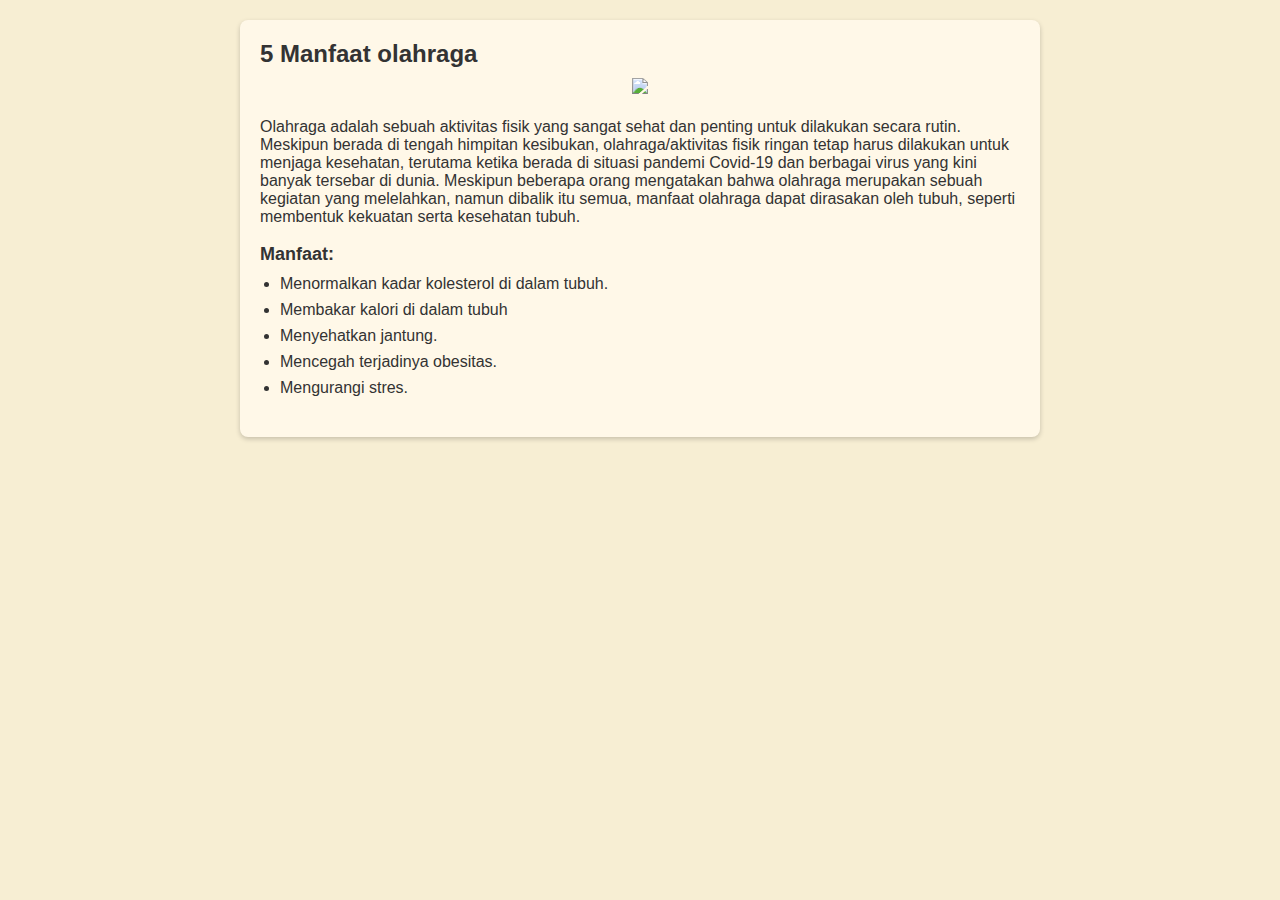
==== 5manolahraga.html @ f9c59b11 "commit" ====
<!DOCTYPE html>
<html lang="en">
<head>
    <meta charset="UTF-8">
    <meta name="viewport" content="width=device-width, initial-scale=1.0">
    <title>Salad Sayur Coleslaw</title>
    <style>
        * {
            margin: 0;
            padding: 0;
            box-sizing: border-box;
        }
        
        body {
            font-family: Arial, sans-serif;
            background-color: #F7EED3;
            color: #333;
            padding: 20px;
        }
        
        
        .recipe {
            background-color: #FFF8E8;
            padding: 20px;
            border-radius: 8px;
            box-shadow: 0 2px 5px rgba(0, 0, 0, 0.2);
            max-width: 800px;
            margin: auto;
        }
        
        .recipe h2 {
            font-size: 24px;
            margin-bottom: 10px;
        }
        
        .recipe-image {
            width: 100%;
            height: auto;
            border-radius: 8px;
            margin-bottom: 10px;
        }
        
        .image-credit {
            font-size: 12px;
            color: #888;
            text-align: right;
            margin-bottom: 20px;
        }
        
        
        .ingredients h3, 
        .instructions h3 {
            font-size: 18px;
            margin-bottom: 10px;
        }
        
        .ingredients ul, 
        .instructions ol {
            margin-left: 20px;
            margin-bottom: 20px;
        }
        
        .ingredients li, 
        .instructions li {
            margin-bottom: 8px;
        }
        
                </style>
</head>
<body>

    <main>
        <section class="recipe">
            <h2>5 Manfaat olahraga</h2>

    <center> <img src="https://unair.ac.id/wp-content/uploads/2022/11/Foto-by-CNN-Indonesia.jpg"></center> 
            <p class="image-credit"></p>
<p> Olahraga adalah sebuah aktivitas fisik yang sangat sehat dan penting untuk dilakukan secara rutin. Meskipun berada di tengah himpitan kesibukan, olahraga/aktivitas fisik ringan tetap harus dilakukan untuk menjaga kesehatan, terutama ketika berada di situasi pandemi Covid-19 dan berbagai virus yang kini banyak tersebar di dunia.

    Meskipun beberapa orang mengatakan bahwa olahraga merupakan sebuah kegiatan yang melelahkan, namun dibalik itu semua, manfaat olahraga dapat dirasakan oleh tubuh, seperti membentuk kekuatan serta kesehatan tubuh.</p>
    <br>        
    <div class="ingredients">
                <h3>Manfaat:</h3>
                <ul>
                    <li>Menormalkan kadar kolesterol di dalam tubuh.</li>
                    <li>Membakar kalori di dalam tubuh</li>
                    <li>Menyehatkan jantung.</li>
                    <li>Mencegah terjadinya obesitas.</li>
                    <li>Mengurangi stres.</li>
                </ul>
            </div>

</body>
</html>
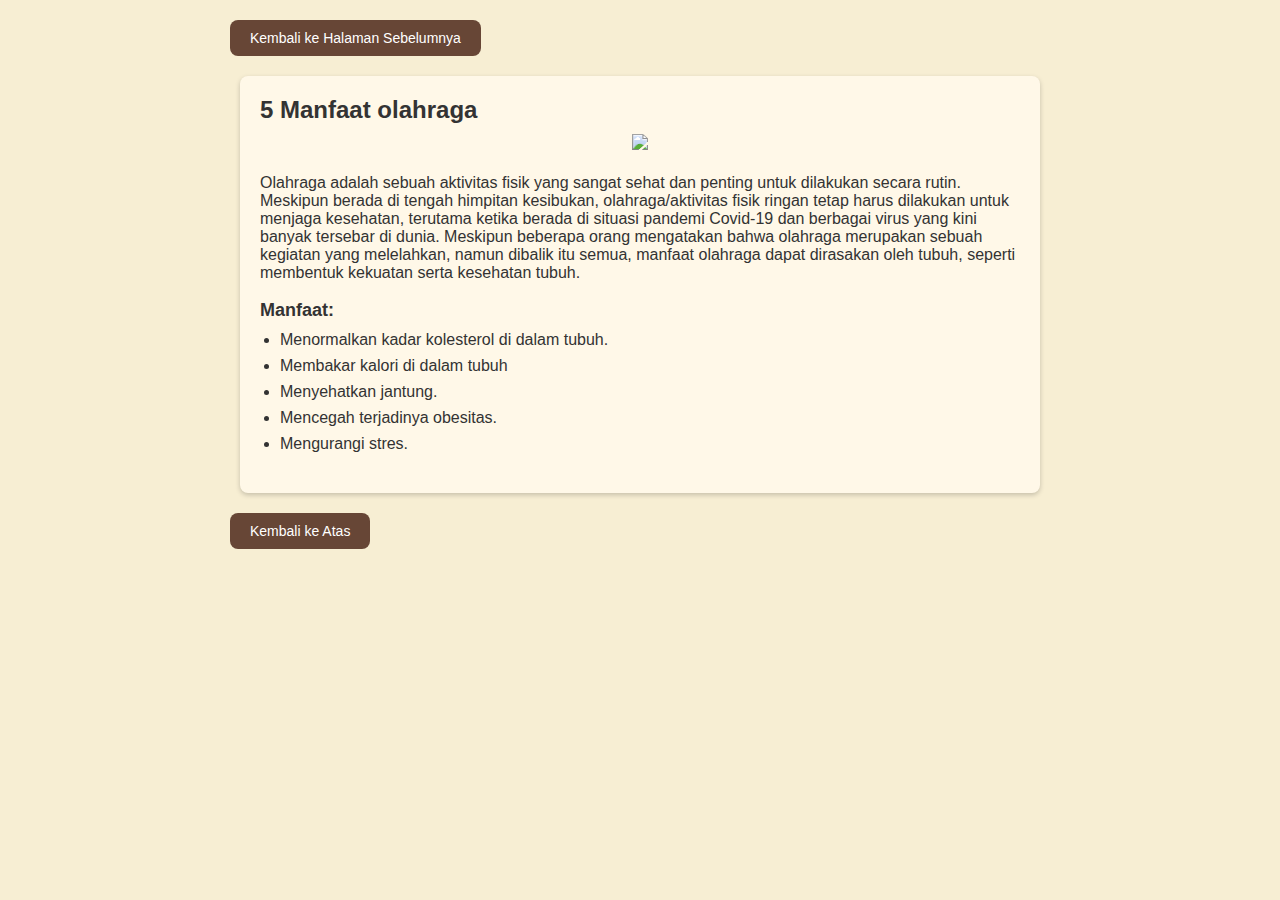
==== commit 4fcbf0fd: "Perubahan ui dan tambah fitur" ====
--- a/5manolahraga.html
+++ b/5manolahraga.html
@@ -64,12 +64,49 @@
         .instructions li {
             margin-bottom: 8px;
         }
-        
-                </style>
+        .back-link {
+            display: inline-block;
+            background-color: #674636;
+            color: #fff;
+            border: none;
+            border-radius: 8px;
+            padding: 10px 20px;
+            font-size: 14px;
+            text-decoration: none;
+            transition: background-color 0.3s ease;
+            text-align: center;
+            margin-bottom: 20px;
+            margin-left: 210px;
+        }
+
+        .back-link:hover {
+            background-color: #B99470;
+        }
+
+        .back-button {
+            display: inline-block;
+            background-color: #674636;
+            color: #fff;
+            border: none;
+            border-radius: 8px;
+            padding: 10px 20px;
+            font-size: 14px;
+            cursor: pointer;
+            transition: background-color 0.3s ease;
+            text-align: center;
+            margin-top: 20px;
+            margin-left: 210px;
+        }
+
+        .back-button:hover {
+            background-color: #B99470;
+        }
+    </style>
 </head>
 <body>
 
     <main>
+        <a href="javascript:history.back()" class="back-link">Kembali ke Halaman Sebelumnya</a>
         <section class="recipe">
             <h2>5 Manfaat olahraga</h2>
 
@@ -89,6 +126,22 @@
                     <li>Mengurangi stres.</li>
                 </ul>
             </div>
-
-</body>
+        </main>
+            <button class="back-button" id="backToRecipe">Kembali ke Atas</button>
+    
+            <script>
+                document.getElementById('backToRecipe').addEventListener('click', function() {
+                    window.scrollTo({
+                        top: 0,
+                        behavior: 'smooth'
+                    });
+                });
+            </script>
+            
+            <script>
+                document.getElementById('goBackToRecipe').addEventListener('click', function() {
+                    window.location.href = 'health.html';
+                });
+            </script>
+    </body>
 </html>
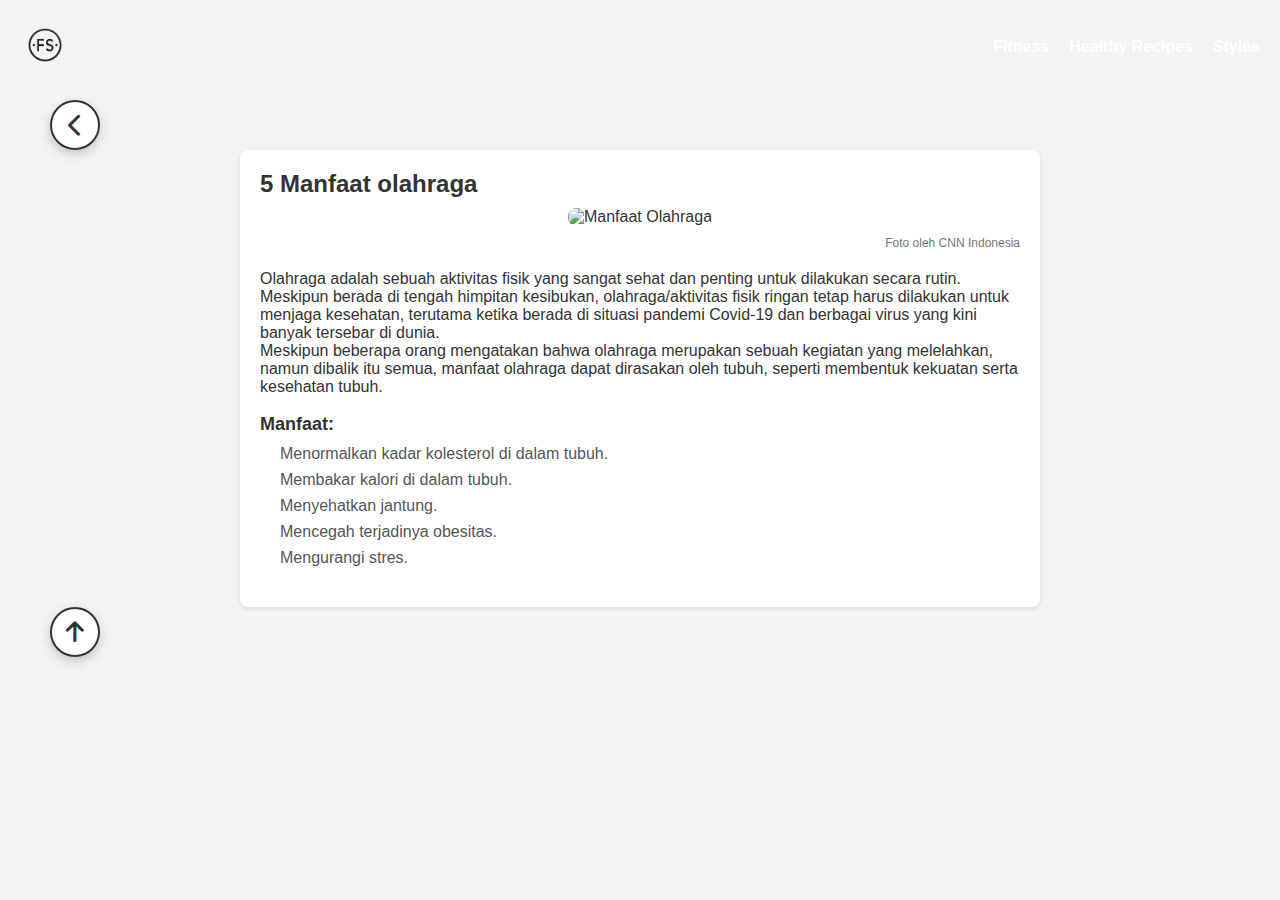
==== commit b05fa7ff: "Perubahan UI bbrp artikel" ====
--- a/5manolahraga.html
+++ b/5manolahraga.html
@@ -3,145 +3,232 @@
 <head>
     <meta charset="UTF-8">
     <meta name="viewport" content="width=device-width, initial-scale=1.0">
-    <title>Salad Sayur Coleslaw</title>
+    <link rel="stylesheet" href="style.css">
+    <link rel="stylesheet" href="https://cdnjs.cloudflare.com/ajax/libs/font-awesome/6.0.0-beta3/css/all.min.css">
+
+    <title>Jenis - Jenis Olahraga dan Manfaatnya</title>
     <style>
         * {
             margin: 0;
             padding: 0;
             box-sizing: border-box;
         }
-        
+
         body {
-            font-family: Arial, sans-serif;
-            background-color: #F7EED3;
+            font-family: Arial, Helvetica, sans-serif;
             color: #333;
+            margin: 0;
+            padding: 0;
+            background-color: #f4f4f4;
+            background-image: url('https://www.transparenttextures.com/patterns/gray-floral.png');
+        }
+
+        .recipe {
+            background-color: #fff;
             padding: 20px;
-        }
-        
-        
-        .recipe {
-            background-color: #FFF8E8;
-            padding: 20px;
-            border-radius: 8px;
-            box-shadow: 0 2px 5px rgba(0, 0, 0, 0.2);
+            border-radius: 8px;
+            box-shadow: 0 2px 5px rgba(0, 0, 0, 0.1);
             max-width: 800px;
             margin: auto;
         }
-        
+
         .recipe h2 {
             font-size: 24px;
             margin-bottom: 10px;
-        }
-        
+            color: #333;
+        }
+
         .recipe-image {
             width: 100%;
             height: auto;
             border-radius: 8px;
             margin-bottom: 10px;
         }
-        
+
         .image-credit {
             font-size: 12px;
-            color: #888;
+            color: #777;
             text-align: right;
             margin-bottom: 20px;
         }
-        
-        
+
+        .recipe-image-container {
+            position: relative; /* Ensure the popup is positioned correctly */
+            display: inline-block; /* Ensure inline positioning */
+        }
+
+        .popup-preview {
+            display: none; /* Initially hide the popup */
+            position: absolute;
+            top: -10px; /* Adjust this value to move the popup closer or further */
+            left: 50%;
+            transform: translateX(-50%);
+            background-color: white;
+            padding: 10px;
+            border: 1px solid #ccc;
+            border-radius: 8px;
+            box-shadow: 0px 4px 8px rgba(0, 0, 0, 0.2);
+            z-index: 1000;
+            width: 180px; /* Adjust the width of the popup */
+            text-align: center;
+        }
+
+        .popup-preview img {
+            width: 100%;
+            height: auto;
+            border-radius: 8px;
+        }
+
+        .popup-preview a {
+            display: block;
+            margin-top: 8px;
+            font-size: 12px;
+            color: #007bff;
+            text-decoration: none;
+        }
+
+        .popup-preview a:hover {
+            text-decoration: underline;
+        }
+
         .ingredients h3, 
         .instructions h3 {
             font-size: 18px;
             margin-bottom: 10px;
-        }
-        
+            color: #333;
+        }
+
         .ingredients ul, 
         .instructions ol {
             margin-left: 20px;
             margin-bottom: 20px;
         }
-        
+
         .ingredients li, 
         .instructions li {
             margin-bottom: 8px;
-        }
-        .back-link {
-            display: inline-block;
-            background-color: #674636;
-            color: #fff;
-            border: none;
-            border-radius: 8px;
-            padding: 10px 20px;
-            font-size: 14px;
-            text-decoration: none;
-            transition: background-color 0.3s ease;
+            color: #555;
+        }
+
+        .ingredient-image-container {
+            justify-content: center;
+            display: flex;
+            margin: 20px;
+            position: relative; /* Ensure relative positioning for the popup */
+        }
+
+        .back-link, .back-button {
+            display: inline-flex; /* Ganti inline-block dengan inline-flex untuk lebih mudah mengatur align */
+            align-items: center; /* Pastikan gambar logo terletak di tengah */
+            justify-content: center; /* Pusatkan konten */
+            background-color: #fff; /* Warna latar belakang putih */
+            border: 2px solid #333; /* Tambahkan border */
+            border-radius: 50%; /* Membuat tombol bulat */
+            padding: 10px; /* Jarak di dalam tombol */
+            cursor: pointer;
+            transition: all 0.3s ease; /* Efek transisi */
             text-align: center;
-            margin-bottom: 20px;
-            margin-left: 210px;
-        }
-
-        .back-link:hover {
-            background-color: #B99470;
-        }
-
-        .back-button {
-            display: inline-block;
-            background-color: #674636;
-            color: #fff;
-            border: none;
-            border-radius: 8px;
-            padding: 10px 20px;
-            font-size: 14px;
-            cursor: pointer;
-            transition: background-color 0.3s ease;
-            text-align: center;
-            margin-top: 20px;
-            margin-left: 210px;
-        }
-
+            box-shadow: 0 4px 12px rgba(0, 0, 0, 0.2); /* Tambahkan bayangan */
+            width: 50px; /* Ukuran lebar tombol */
+            height: 50px; /* Ukuran tinggi tombol */
+            font-size: 24px; /* Ukuran ikon */
+            color: #333; /* Warna ikon */
+            margin: 0 50px;
+        }
+
+        .back-link:hover, 
         .back-button:hover {
-            background-color: #B99470;
-        }
+            transform: translateY(-2px); /* Mengangkat tombol saat dihover */
+            box-shadow: 0 8px 16px rgba(0, 0, 0, 0.3); /* Menambah bayangan saat dihover */
+        }
+
+        @media (max-width: 600px) {
+            .back-link, .back-button {
+                width: 40px; /* Ukuran tombol lebih kecil untuk perangkat kecil */
+                height: 40px; /* Ukuran tombol lebih kecil untuk perangkat kecil */
+            }
+
+            .back-link i, .back-button i {
+                font-size: 20px; /* Ukuran ikon lebih kecil untuk perangkat kecil */
+            }
+        }
+
+        main {
+            margin-top: 100px; 
+        }
+        
     </style>
 </head>
 <body>
-
+    <header> 
+    <nav id="navbar">
+        <div class="logo">
+            <a href="index.html">
+            <img src="src/Logo.png">
+        </a>
+        </div>
+        <ul>
+            <li><a href="fitness.html">Fitness</a></li>
+            <li><a href="health.html">Healthy Recipes</a></li>
+            <li><a href="styles.html">Styles</a></li>
+        </ul>
+    </nav>
+</header>
     <main>
-        <a href="javascript:history.back()" class="back-link">Kembali ke Halaman Sebelumnya</a>
-        <section class="recipe">
+        <a href="javascript:history.back()" class="back-link">
+            <i class="fas fa-chevron-left"></i></a>
+            <section class="recipe">
             <h2>5 Manfaat olahraga</h2>
 
-    <center> <img src="https://unair.ac.id/wp-content/uploads/2022/11/Foto-by-CNN-Indonesia.jpg"></center> 
-            <p class="image-credit"></p>
-<p> Olahraga adalah sebuah aktivitas fisik yang sangat sehat dan penting untuk dilakukan secara rutin. Meskipun berada di tengah himpitan kesibukan, olahraga/aktivitas fisik ringan tetap harus dilakukan untuk menjaga kesehatan, terutama ketika berada di situasi pandemi Covid-19 dan berbagai virus yang kini banyak tersebar di dunia.
-
-    Meskipun beberapa orang mengatakan bahwa olahraga merupakan sebuah kegiatan yang melelahkan, namun dibalik itu semua, manfaat olahraga dapat dirasakan oleh tubuh, seperti membentuk kekuatan serta kesehatan tubuh.</p>
-    <br>        
-    <div class="ingredients">
+            <center><img src="https://unair.ac.id/wp-content/uploads/2022/11/Foto-by-CNN-Indonesia.jpg" alt="Manfaat Olahraga" class="recipe-image"></center> 
+            <p class="image-credit">Foto oleh CNN Indonesia</p>
+            <p>Olahraga adalah sebuah aktivitas fisik yang sangat sehat dan penting untuk dilakukan secara rutin. Meskipun berada di tengah himpitan kesibukan, olahraga/aktivitas fisik ringan tetap harus dilakukan untuk menjaga kesehatan, terutama ketika berada di situasi pandemi Covid-19 dan berbagai virus yang kini banyak tersebar di dunia.</p>
+            <p>Meskipun beberapa orang mengatakan bahwa olahraga merupakan sebuah kegiatan yang melelahkan, namun dibalik itu semua, manfaat olahraga dapat dirasakan oleh tubuh, seperti membentuk kekuatan serta kesehatan tubuh.</p>
+            <br>
+            <div class="ingredients">
                 <h3>Manfaat:</h3>
                 <ul>
                     <li>Menormalkan kadar kolesterol di dalam tubuh.</li>
-                    <li>Membakar kalori di dalam tubuh</li>
+                    <li>Membakar kalori di dalam tubuh.</li>
                     <li>Menyehatkan jantung.</li>
                     <li>Mencegah terjadinya obesitas.</li>
                     <li>Mengurangi stres.</li>
                 </ul>
             </div>
-        </main>
-            <button class="back-button" id="backToRecipe">Kembali ke Atas</button>
-    
-            <script>
-                document.getElementById('backToRecipe').addEventListener('click', function() {
-                    window.scrollTo({
-                        top: 0,
-                        behavior: 'smooth'
-                    });
+        </section>
+        <button class="back-button" id="backToRecipe">
+            <i class="fas fa-arrow-up"></i>
+        </button>
+        <script src="script.js"></script>
+        <script>
+            document.getElementById('backToRecipe').addEventListener('click', function() {
+                window.scrollTo({
+                    top: 0,
+                    behavior: 'smooth'
                 });
-            </script>
-            
-            <script>
-                document.getElementById('goBackToRecipe').addEventListener('click', function() {
-                    window.location.href = 'health.html';
+            });
+
+            // Show popup on hover for the main image
+            const mainImageContainer = document.querySelector('.recipe-image-container');
+            mainImageContainer.addEventListener('mouseenter', function() {
+                this.querySelector('.popup-preview').style.display = 'block';
+            });
+
+            mainImageContainer.addEventListener('mouseleave', function() {
+                this.querySelector('.popup-preview').style.display = 'none';
+            });
+
+            // Show popup on hover for ingredient images
+            document.querySelectorAll('.ingredient-image-container').forEach(container => {
+                container.addEventListener('mouseenter', function() {
+                    this.querySelector('.popup-preview').style.display = 'block';
                 });
-            </script>
-    </body>
+
+                container.addEventListener('mouseleave', function() {
+                    this.querySelector('.popup-preview').style.display = 'none';
+                });
+            });
+        </script>
+
+</body>
 </html>
--- a/style.css
+++ b/style.css
@@ -0,0 +1,447 @@
+html {
+    scroll-behavior: smooth;
+}
+
+* {
+    margin: 0;
+    padding: 0;
+    box-sizing: border-box;
+}
+
+body {
+    font-family: Arial, Helvetica, sans-serif;
+    color: #333;
+    margin: 0;
+    padding: 0;
+    background-color: #f4f4f4;
+}
+
+a {
+    text-decoration: none;
+    color: #333;
+}
+
+ul {
+    list-style: none;
+    padding: 0;
+}
+
+/* Navigation Bar */
+nav {
+    position: fixed;
+    top: 0;
+    width: 100%;
+    padding: 20px;
+    display: flex;
+    justify-content: space-between;
+    align-items: center;
+    z-index: 1000;
+    transition: background-color 0.3s ease;
+    background-color: transparent; /* Initially transparent */
+}
+
+.logo {
+    margin-right: auto; /* Push the logo to the far left */
+}
+
+nav .logo img {
+    max-width: 50px; /* Set the size of your logo, adjust as needed */
+    height: auto;
+}
+
+nav ul {
+    display: flex;
+    gap: 20px;
+}
+
+nav ul li a {
+    font-size: 16px;
+    font-weight: 600;
+    transition: color 0.3s ease;
+    color: white; /* White text initially */
+}
+
+/* Change color on scroll */
+nav.scrolled {
+    background-color: white; /* White background on scroll */
+    box-shadow: 0 2px 5px rgba(0, 0, 0, 0.1);
+}
+
+nav.scrolled .logo a,
+nav.scrolled ul li a {
+    color: #333; /* Dark text after scrolling */
+}
+
+/* Hero Section */
+.hero {
+    height: 100vh;
+    background-image: url('https://baltzar.com/cdn/shop/articles/flight-jacket-header.-1694686945127_d310d122-91b1-43e2-8e8a-89ebc797f07f_1200x.jpg?v=1696430173');
+    background-size: cover;
+    background-position: center;
+    color: #FAF9F6;
+    display: flex;
+    align-items: center;
+    justify-content: center;
+    text-align: center;
+    padding: 0 20px;
+}
+
+.hero h1 {
+    font-size: 48px;
+    margin-bottom: 20px;
+}
+
+.hero p {
+    font-size: 18px;
+    margin-bottom: 40px;
+}
+
+.cta-button {
+    background-color: #362624;
+    color: white;
+    padding: 12px 30px;
+    text-decoration: none;
+    border-radius: 50px;
+    font-size: 16px;
+    transition: background-color 0.3s ease;
+}
+
+.cta-button:hover {
+    background-color: #483C32;
+}
+
+/* Additional Section Styling */
+section.content {
+    padding: 60px 20px;
+    text-align: center;
+}
+
+footer {
+    background-color: #fff;
+    padding: 20px;
+    text-align: center;
+    border-top: 1px solid #eee;
+}
+
+footer .social {
+    text-align: center;
+    padding-bottom: 25px;
+    color: #333;
+}
+
+footer .social a {
+    display: inline-flex;
+    justify-content: center;
+    align-items: center;
+    width: 4.5rem;
+    height: 4.5rem;
+    background: transparent;
+    border: 2 px solid #333;
+    border-radius: 50%;
+    font-size: 2.5rem;
+    color: #333;
+    margin: 3rem 1.5rem 3rem 0;
+    transition: 0.3 ease-in-out;
+}
+
+footer .social a:hover {
+    color:#362624;
+    background: #333;
+    box-shadow: 0 0 25px #483C32;
+    transform: scale(1.3) translateY(-5px);
+}
+
+footer ul {
+    margin-top: 0;
+    padding: 0;
+    font-size: 18px;
+    line-height: 1.6;
+    margin-bottom: 0;
+    text-align: center;
+}
+
+footer ul li {
+    display: inline-block;
+    padding: 0 15px;
+}
+
+footer ul li a {
+    color: #483C32;
+    transition: 0.3 ease-in-out;
+    border-bottom: 3px solid transparent;
+}
+
+footer ul li a:hover {
+    border-bottom: 3px solid #333;
+    color: #333;
+}
+
+
+
+
+.content {
+    padding: 60px 20px;
+    background-color: #fff;
+}
+
+.content-wrapper {
+    display: flex;
+    justify-content: space-between;
+    flex-wrap: wrap;
+    align-items: flex-start;
+    max-width: 1200px;
+    margin: 0 auto;
+}
+
+/* Text Section */
+.text-section {
+    flex: 1;
+    max-width: 300px;
+}
+
+.text-section h2 {
+    font-size: 28px;
+    color: #333;
+    font-weight: 700;
+    margin-bottom: 10px;
+}
+
+.text-section p {
+    font-size: 16px;
+    color: #666;
+    margin-bottom: 30px;
+}
+
+/* Article Grid */
+.article-grid {
+    display: flex;
+    flex: 2;
+    gap: 30px;
+    flex-wrap: wrap;
+    justify-content: space-between;
+}
+
+.article {
+    flex-basis: calc(33.333% - 20px);
+    background-color: #f9f9f9;
+    text-align: center;
+}
+
+.article img {
+    width: 100%;
+    height: auto;
+    border-radius: 8px;
+}
+
+.article-info {
+    padding: 15px;
+    text-align: left;
+}
+
+.article-info p {
+    font-size: 12px;
+    text-transform: uppercase;
+    color: #666;
+}
+
+.article-info h3 {
+    font-size: 18px;
+    font-weight: bold;
+    margin: 10px 0;
+    color: #333;
+}
+
+/* Responsive for smaller screens */
+@media (max-width: 768px) {
+    .content-wrapper {
+        flex-direction: column;
+    }
+    
+    .article-grid {
+        flex-direction: column;
+    }
+
+    .article {
+        flex-basis: 100%;
+    }
+}
+
+
+.articles-section {
+    display: flex;
+    justify-content: center;
+    align-items: stretch;
+    flex-wrap: wrap;
+    padding: 40px 20px;
+    gap: 20px;
+    background-color: white;
+}
+
+.card {
+    background-color: #fff;
+    box-shadow: 0 4px 8px rgba(0, 0, 0, 0.1);
+    border-radius: 10px;
+    overflow: hidden;
+    width: 300px;
+    transition: transform 0.3s;
+}
+
+.card img {
+    width: 100%;
+    height: 200px;
+    object-fit: cover;
+}
+
+.card-content {
+    padding: 20px;
+}
+
+.card-content h2 {
+    font-size: 22px;
+    margin-bottom: 10px;
+}
+
+.card-content p {
+    font-size: 16px;
+    margin-bottom: 20px;
+}
+.read-more {
+    display: inline-block;
+    padding: 10px 20px;
+    background-color: #333;
+    color: #fff;
+    border-radius: 8px;
+    text-decoration: none;
+    transition: background-color 0.3s ease;
+}
+
+.read-more:hover {
+    background-color: #555;
+}
+
+
+.card:hover {
+    transform: scale(1.05);
+}
+
+
+
+
+@media (max-width: 768px) {
+    .content-wrapper {
+        flex-direction: column;
+    }
+    
+    .article-grid {
+        flex-direction: column;
+    }
+
+    .article {
+        flex-basis: 100%;
+    }
+}
+
+
+.cta-link {
+    font-size: 16px;
+    font-weight: bold;
+    display: inline-block;
+    margin-top: 20px;
+    color: #333;
+  }
+  
+  .cta-link:hover {
+    color: #5c5b5b;
+  }
+  
+  /* Feature Section Styling */
+  .feature-section {
+    display: flex;
+    justify-content: space-between;
+    padding: 50px;
+    align-items: center;
+    background-color: #fff;
+  }
+  
+  .text-section {
+    flex: 1;
+    max-width: 50%;
+    padding-right: 20px;
+  }
+  
+  .image-section {
+    display: flex;
+    gap: 20px;
+    flex: 1;
+    justify-content: space-between;
+  }
+  
+  .image-section img {
+    width: calc(33.33% - 20px);
+    border-radius: 5px;
+  }
+  
+  @media screen and (max-width: 768px) {
+    .feature-section {
+      flex-direction: column;
+      text-align: center;
+    }
+  
+    .text-section {
+      max-width: 100%;
+      padding: 0;
+    }
+  
+    .image-section {
+      flex-direction: column;
+      gap: 10px;
+    }
+  
+    .image-section img {
+      width: 100%;
+    }
+  }
+
+  /* Newsletter Section */
+.newsletter-section {
+    background-color: #f4f4f4;
+    padding: 40px;
+    text-align: center;
+}
+
+.newsletter-section h2 {
+    font-size: 32px;
+    margin-bottom: 20px;
+}
+
+.newsletter-section p {
+    font-size: 16px;
+    margin-bottom: 30px;
+}
+
+.newsletter-form {
+    display: inline-flex;
+    gap: 10px;
+}
+
+.newsletter-form input {
+    padding: 10px;
+    font-size: 16px;
+    border: 1px solid #ccc;
+    border-radius: 5px;
+    width: 300px;
+}
+
+.newsletter-form button {
+    padding: 10px 20px;
+    font-size: 16px;
+    background-color: #333;
+    color: white;
+    border: none;
+    border-radius: 5px;
+    cursor: pointer;
+}
+
+.newsletter-form button:hover {
+    background-color: #5c5b5b;
+}
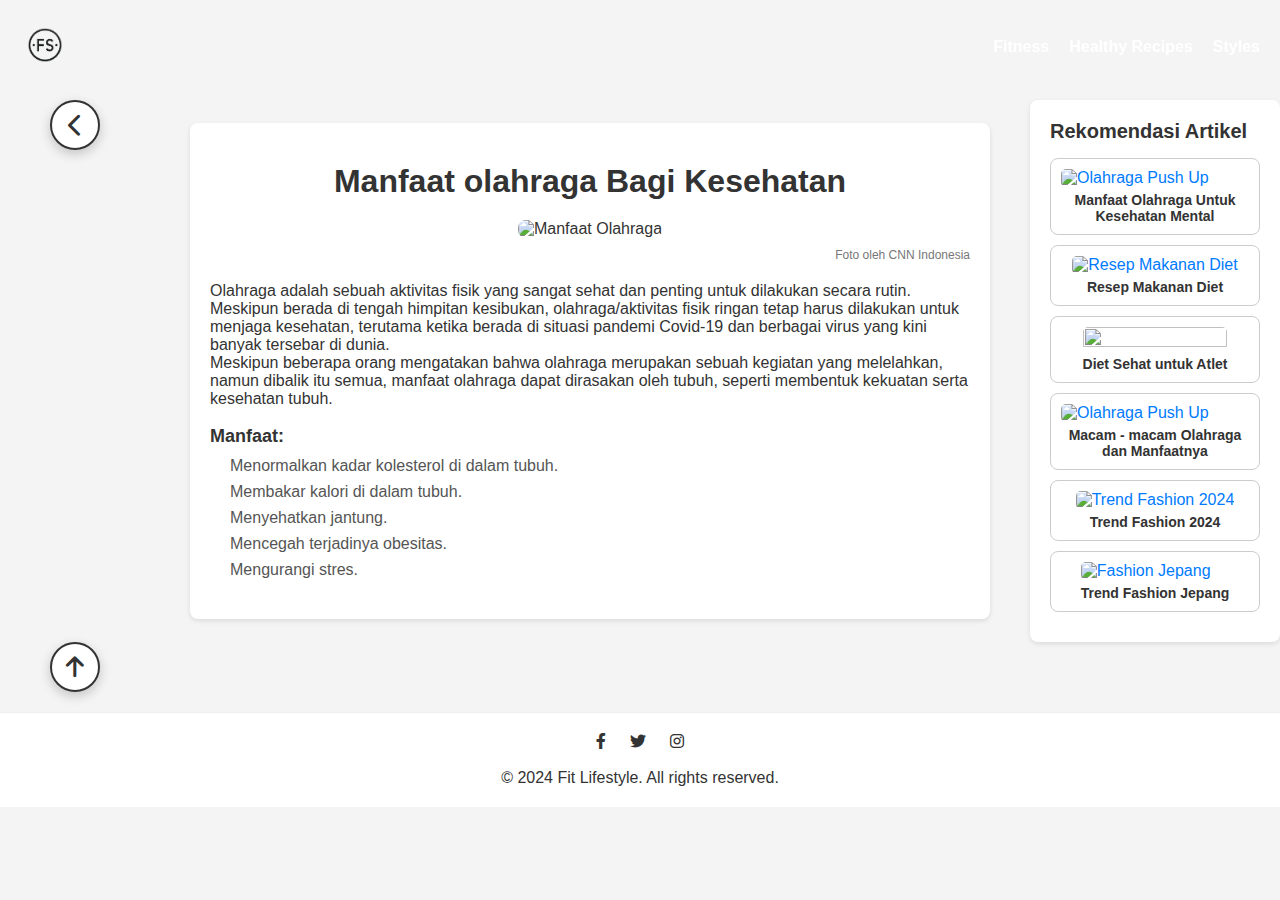
==== commit 2beae00c: "Tambahan Style, dan jg beberapa design" ====
--- a/5manolahraga.html
+++ b/5manolahraga.html
@@ -6,7 +6,7 @@
     <link rel="stylesheet" href="style.css">
     <link rel="stylesheet" href="https://cdnjs.cloudflare.com/ajax/libs/font-awesome/6.0.0-beta3/css/all.min.css">
 
-    <title>Jenis - Jenis Olahraga dan Manfaatnya</title>
+    <title>Manfaat Olahraga Untuk Kesehatan</title>
     <style>
         * {
             margin: 0;
@@ -31,7 +31,11 @@
             max-width: 800px;
             margin: auto;
         }
-
+        .recipe h1{
+            text-align: center;
+            margin-top: 20px;
+            margin-bottom: 20px;
+        }
         .recipe h2 {
             font-size: 24px;
             margin-bottom: 10px;
@@ -154,9 +158,73 @@
         }
 
         main {
-            margin-top: 100px; 
+            display: flex;
+            justify-content: space-between;
+            gap: 20px;
+            margin-top: 100px;
+        }
+        .sidebar {
+            width: 250px;
+            background-color: #fff;
+            padding: 20px;
+            border-radius: 8px;
+            box-shadow: 0 2px 5px rgba(0, 0, 0, 0.1);
+        }
+
+        .sidebar h3 {
+            font-size: 20px;
+            margin-bottom: 15px;
+            color: #333;
+        }
+
+        .sidebar ul li {
+            margin-bottom: 10px;
+            border: 1px solid #ccc; 
+            border-radius: 8px; 
+            padding: 10px;
+            display: flex;
+            flex-direction: column; 
+            align-items: center; 
+        }
+
+        .sidebar img.recipe-image {
+            width: 100%; 
+            height: 150%;
+            border-radius: 5px; 
+            margin-bottom: 5px;
+        }
+
+        .sidebar h5 {
+            text-align: center;
+            font-size: 14px; 
+            color: #333;
+        }
+
+        .sidebar ul li a {
+            color: #007bff;
+            text-decoration: none;
+            font-size: 16px;
+        }
+
+        .sidebar ul li a:hover {
+            text-decoration: underline;
         }
         
+        h4 {
+            margin-bottom: 10px;
+        }
+        
+    footer {
+        background-color: #fff;
+        padding: 20px;
+        text-align: center;
+        margin-top: 20px; 
+    }
+
+    .btn-group a {
+        margin: 0 10px;
+        color: #333; 
+    }
     </style>
 </head>
 <body>
@@ -178,7 +246,7 @@
         <a href="javascript:history.back()" class="back-link">
             <i class="fas fa-chevron-left"></i></a>
             <section class="recipe">
-            <h2>5 Manfaat olahraga</h2>
+            <h1>Manfaat olahraga Bagi Kesehatan</h1>
 
             <center><img src="https://unair.ac.id/wp-content/uploads/2022/11/Foto-by-CNN-Indonesia.jpg" alt="Manfaat Olahraga" class="recipe-image"></center> 
             <p class="image-credit">Foto oleh CNN Indonesia</p>
@@ -196,6 +264,42 @@
                 </ul>
             </div>
         </section>
+        <aside class="sidebar">
+            <h3>Rekomendasi Artikel</h3>
+            <ul>
+                <li>
+                    <a href="olahmental.html">
+                    <img src="https://zinc.co.id/storage/app/media/news/push-up_artikel-1.jpg" alt="Olahraga Push Up" class="recipe-image">
+                    <h5>Manfaat Olahraga Untuk Kesehatan Mental</h5></a>
+                </li>
+                <li>
+                    <a href="diet.html">
+                    <img src="https://media.chefdehome.com/800/0/0/caesar/classic-caesar-salad.jpg" alt="Resep Makanan Diet" class="recipe-image">
+                    <h5>Resep Makanan Diet</h5></a>
+                </li>
+                <li>
+                    <a href="resepatlit.html">
+                    <img src="https://www.wholesomeyum.com/wp-content/uploads/2021/10/wholesomeyum-Baked-Salmon-Recipe-How-To-Cook-Salmon-In-The-Oven-1.jpg" class="recipe-image">
+                    <h5>Diet Sehat untuk Atlet</h5></a>
+                </li>
+                <li>
+                    <a href="jenisoalhraga.html">
+                    <img src="https://caliberstrong.com/wp-content/uploads/2020/04/how-to-bench-press.jpg" alt="Olahraga Push Up" class="recipe-image">
+                    <h5>Macam - macam Olahraga dan Manfaatnya</h5></a>
+                </li>
+                <li>
+                    <a href="trend2024.html">
+                    <img src="https://i.pinimg.com/564x/28/9b/af/289baf026a5ce56b2558965a0e824784.jpg" alt="Trend Fashion 2024" class="recipe-image">
+                    <h5>Trend Fashion 2024</h5></a>
+                </li>
+                <li>
+                    <a href="trendjp.html">
+                    <img src="https://www.abyadscreenprinting.com/wp-content/uploads/2024/01/fashion-japan-style.jpeg" alt="Fashion Jepang" class="recipe-image">
+                    <h5>Trend Fashion Jepang</h5></a>
+                </li>
+            </ul>
+        </aside>
+    </main>
         <button class="back-button" id="backToRecipe">
             <i class="fas fa-arrow-up"></i>
         </button>
@@ -231,4 +335,13 @@
         </script>
 
 </body>
+<footer>
+    <div class="btn-group">
+        <a href="#"><i class="fab fa-facebook-f"></i></a>
+        <a href="#"><i class="fab fa-twitter"></i></a>
+        <a href="#"><i class="fab fa-instagram"></i></a>
+    </div>
+    <br>
+    <p>&copy; 2024 Fit Lifestyle. All rights reserved.</p>
+</footer>
 </html>
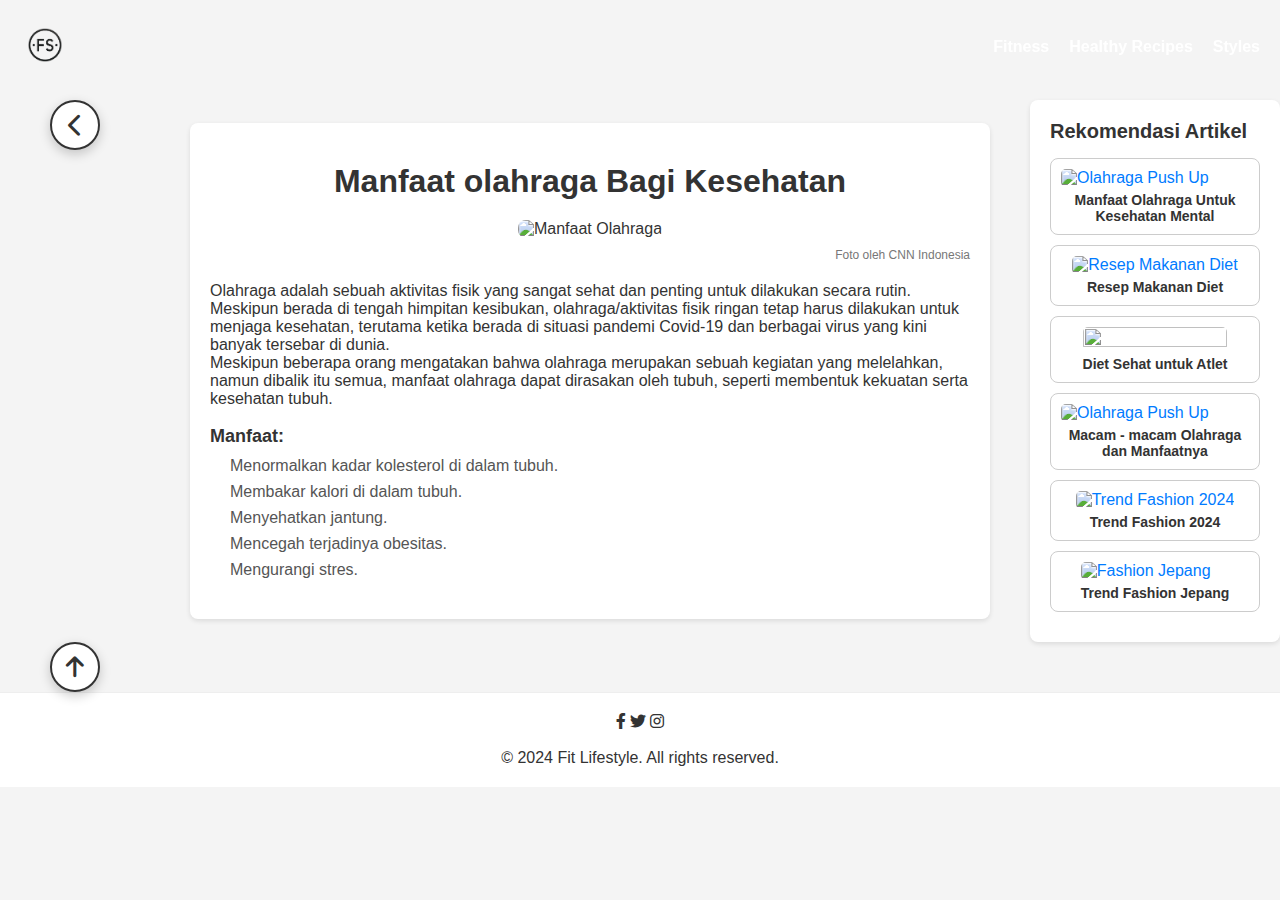
==== commit a5f89ca3: "reorganize" ====
--- a/5manolahraga.html
+++ b/5manolahraga.html
@@ -8,223 +8,9 @@
 
     <title>Manfaat Olahraga Untuk Kesehatan</title>
     <style>
-        * {
-            margin: 0;
-            padding: 0;
-            box-sizing: border-box;
-        }
-
         body {
-            font-family: Arial, Helvetica, sans-serif;
-            color: #333;
-            margin: 0;
-            padding: 0;
-            background-color: #f4f4f4;
             background-image: url('https://www.transparenttextures.com/patterns/gray-floral.png');
         }
-
-        .recipe {
-            background-color: #fff;
-            padding: 20px;
-            border-radius: 8px;
-            box-shadow: 0 2px 5px rgba(0, 0, 0, 0.1);
-            max-width: 800px;
-            margin: auto;
-        }
-        .recipe h1{
-            text-align: center;
-            margin-top: 20px;
-            margin-bottom: 20px;
-        }
-        .recipe h2 {
-            font-size: 24px;
-            margin-bottom: 10px;
-            color: #333;
-        }
-
-        .recipe-image {
-            width: 100%;
-            height: auto;
-            border-radius: 8px;
-            margin-bottom: 10px;
-        }
-
-        .image-credit {
-            font-size: 12px;
-            color: #777;
-            text-align: right;
-            margin-bottom: 20px;
-        }
-
-        .recipe-image-container {
-            position: relative; /* Ensure the popup is positioned correctly */
-            display: inline-block; /* Ensure inline positioning */
-        }
-
-        .popup-preview {
-            display: none; /* Initially hide the popup */
-            position: absolute;
-            top: -10px; /* Adjust this value to move the popup closer or further */
-            left: 50%;
-            transform: translateX(-50%);
-            background-color: white;
-            padding: 10px;
-            border: 1px solid #ccc;
-            border-radius: 8px;
-            box-shadow: 0px 4px 8px rgba(0, 0, 0, 0.2);
-            z-index: 1000;
-            width: 180px; /* Adjust the width of the popup */
-            text-align: center;
-        }
-
-        .popup-preview img {
-            width: 100%;
-            height: auto;
-            border-radius: 8px;
-        }
-
-        .popup-preview a {
-            display: block;
-            margin-top: 8px;
-            font-size: 12px;
-            color: #007bff;
-            text-decoration: none;
-        }
-
-        .popup-preview a:hover {
-            text-decoration: underline;
-        }
-
-        .ingredients h3, 
-        .instructions h3 {
-            font-size: 18px;
-            margin-bottom: 10px;
-            color: #333;
-        }
-
-        .ingredients ul, 
-        .instructions ol {
-            margin-left: 20px;
-            margin-bottom: 20px;
-        }
-
-        .ingredients li, 
-        .instructions li {
-            margin-bottom: 8px;
-            color: #555;
-        }
-
-        .ingredient-image-container {
-            justify-content: center;
-            display: flex;
-            margin: 20px;
-            position: relative; /* Ensure relative positioning for the popup */
-        }
-
-        .back-link, .back-button {
-            display: inline-flex; /* Ganti inline-block dengan inline-flex untuk lebih mudah mengatur align */
-            align-items: center; /* Pastikan gambar logo terletak di tengah */
-            justify-content: center; /* Pusatkan konten */
-            background-color: #fff; /* Warna latar belakang putih */
-            border: 2px solid #333; /* Tambahkan border */
-            border-radius: 50%; /* Membuat tombol bulat */
-            padding: 10px; /* Jarak di dalam tombol */
-            cursor: pointer;
-            transition: all 0.3s ease; /* Efek transisi */
-            text-align: center;
-            box-shadow: 0 4px 12px rgba(0, 0, 0, 0.2); /* Tambahkan bayangan */
-            width: 50px; /* Ukuran lebar tombol */
-            height: 50px; /* Ukuran tinggi tombol */
-            font-size: 24px; /* Ukuran ikon */
-            color: #333; /* Warna ikon */
-            margin: 0 50px;
-        }
-
-        .back-link:hover, 
-        .back-button:hover {
-            transform: translateY(-2px); /* Mengangkat tombol saat dihover */
-            box-shadow: 0 8px 16px rgba(0, 0, 0, 0.3); /* Menambah bayangan saat dihover */
-        }
-
-        @media (max-width: 600px) {
-            .back-link, .back-button {
-                width: 40px; /* Ukuran tombol lebih kecil untuk perangkat kecil */
-                height: 40px; /* Ukuran tombol lebih kecil untuk perangkat kecil */
-            }
-
-            .back-link i, .back-button i {
-                font-size: 20px; /* Ukuran ikon lebih kecil untuk perangkat kecil */
-            }
-        }
-
-        main {
-            display: flex;
-            justify-content: space-between;
-            gap: 20px;
-            margin-top: 100px;
-        }
-        .sidebar {
-            width: 250px;
-            background-color: #fff;
-            padding: 20px;
-            border-radius: 8px;
-            box-shadow: 0 2px 5px rgba(0, 0, 0, 0.1);
-        }
-
-        .sidebar h3 {
-            font-size: 20px;
-            margin-bottom: 15px;
-            color: #333;
-        }
-
-        .sidebar ul li {
-            margin-bottom: 10px;
-            border: 1px solid #ccc; 
-            border-radius: 8px; 
-            padding: 10px;
-            display: flex;
-            flex-direction: column; 
-            align-items: center; 
-        }
-
-        .sidebar img.recipe-image {
-            width: 100%; 
-            height: 150%;
-            border-radius: 5px; 
-            margin-bottom: 5px;
-        }
-
-        .sidebar h5 {
-            text-align: center;
-            font-size: 14px; 
-            color: #333;
-        }
-
-        .sidebar ul li a {
-            color: #007bff;
-            text-decoration: none;
-            font-size: 16px;
-        }
-
-        .sidebar ul li a:hover {
-            text-decoration: underline;
-        }
-        
-        h4 {
-            margin-bottom: 10px;
-        }
-        
-    footer {
-        background-color: #fff;
-        padding: 20px;
-        text-align: center;
-        margin-top: 20px; 
-    }
-
-    .btn-group a {
-        margin: 0 10px;
-        color: #333; 
-    }
     </style>
 </head>
 <body>
--- a/style.css
+++ b/style.css
@@ -26,7 +26,7 @@
     padding: 0;
 }
 
-/* Navigation Bar */
+
 nav {
     position: fixed;
     top: 0;
@@ -37,15 +37,15 @@
     align-items: center;
     z-index: 1000;
     transition: background-color 0.3s ease;
-    background-color: transparent; /* Initially transparent */
+    background-color: transparent; 
 }
 
 .logo {
-    margin-right: auto; /* Push the logo to the far left */
+    margin-right: auto; 
 }
 
 nav .logo img {
-    max-width: 50px; /* Set the size of your logo, adjust as needed */
+    max-width: 50px; 
     height: auto;
 }
 
@@ -58,21 +58,20 @@
     font-size: 16px;
     font-weight: 600;
     transition: color 0.3s ease;
-    color: white; /* White text initially */
-}
-
-/* Change color on scroll */
+    color: white; 
+}
+
+
 nav.scrolled {
-    background-color: white; /* White background on scroll */
+    background-color: white; 
     box-shadow: 0 2px 5px rgba(0, 0, 0, 0.1);
 }
 
 nav.scrolled .logo a,
 nav.scrolled ul li a {
-    color: #333; /* Dark text after scrolling */
-}
-
-/* Hero Section */
+    color: #333; 
+}
+
 .hero {
     height: 100vh;
     background-image: url('https://baltzar.com/cdn/shop/articles/flight-jacket-header.-1694686945127_d310d122-91b1-43e2-8e8a-89ebc797f07f_1200x.jpg?v=1696430173');
@@ -110,7 +109,7 @@
     background-color: #483C32;
 }
 
-/* Additional Section Styling */
+
 section.content {
     padding: 60px 20px;
     text-align: center;
@@ -193,7 +192,7 @@
     margin: 0 auto;
 }
 
-/* Text Section */
+
 .text-section {
     flex: 1;
     max-width: 300px;
@@ -212,7 +211,7 @@
     margin-bottom: 30px;
 }
 
-/* Article Grid */
+
 .article-grid {
     display: flex;
     flex: 2;
@@ -251,7 +250,7 @@
     color: #333;
 }
 
-/* Responsive for smaller screens */
+
 @media (max-width: 768px) {
     .content-wrapper {
         flex-direction: column;
@@ -313,6 +312,7 @@
     border-radius: 8px;
     text-decoration: none;
     transition: background-color 0.3s ease;
+    cursor: pointer;
 }
 
 .read-more:hover {
@@ -354,7 +354,7 @@
     color: #5c5b5b;
   }
   
-  /* Feature Section Styling */
+  
   .feature-section {
     display: flex;
     justify-content: space-between;
@@ -402,7 +402,6 @@
     }
   }
 
-  /* Newsletter Section */
 .newsletter-section {
     background-color: #f4f4f4;
     padding: 40px;
@@ -445,3 +444,195 @@
 .newsletter-form button:hover {
     background-color: #5c5b5b;
 }
+
+
+        .recipe {
+            background-color: #fff;
+            padding: 20px;
+            border-radius: 8px;
+            box-shadow: 0 2px 5px rgba(0, 0, 0, 0.1);
+            max-width: 800px;
+            margin: auto;
+        }
+        .recipe h1{
+            text-align: center;
+            margin-top: 20px;
+            margin-bottom: 20px;
+        }
+        .recipe h2 {
+            font-size: 24px;
+            margin-bottom: 10px;
+            color: #333;
+        }
+
+        .recipe-image {
+            width: 100%;
+            height: auto;
+            border-radius: 8px;
+            margin-bottom: 10px;
+        }
+
+        .image-credit {
+            font-size: 12px;
+            color: #777;
+            text-align: right;
+            margin-bottom: 20px;
+        }
+
+        .recipe-image-container {
+            position: relative; 
+            display: inline-block; 
+        }
+
+        .popup-preview {
+            display: none; 
+            position: absolute;
+            top: -10px;
+            left: 50%;
+            transform: translateX(-50%);
+            background-color: white;
+            padding: 10px;
+            border: 1px solid #ccc;
+            border-radius: 8px;
+            box-shadow: 0px 4px 8px rgba(0, 0, 0, 0.2);
+            z-index: 1000;
+            width: 180px; 
+            text-align: center;
+        }
+
+        .popup-preview img {
+            width: 100%;
+            height: auto;
+            border-radius: 8px;
+        }
+
+        .popup-preview a {
+            display: block;
+            margin-top: 8px;
+            font-size: 12px;
+            color: #007bff;
+            text-decoration: none;
+        }
+
+        .popup-preview a:hover {
+            text-decoration: underline;
+        }
+
+        .ingredients h3, 
+        .instructions h3 {
+            font-size: 18px;
+            margin-bottom: 10px;
+            color: #333;
+        }
+
+        .ingredients ul, 
+        .instructions ol {
+            margin-left: 20px;
+            margin-bottom: 20px;
+        }
+
+        .ingredients li, 
+        .instructions li {
+            margin-bottom: 8px;
+            color: #555;
+        }
+
+        .ingredient-image-container {
+            justify-content: center;
+            display: flex;
+            margin: 20px;
+            position: relative; 
+        }
+
+        .back-link, .back-button {
+            display: inline-flex; 
+            align-items: center; 
+            justify-content: center; 
+            background-color: #fff;
+            border: 2px solid #333; 
+            border-radius: 50%; 
+            padding: 10px; 
+            cursor: pointer;
+            transition: all 0.3s ease;
+            text-align: center;
+            box-shadow: 0 4px 12px rgba(0, 0, 0, 0.2);
+            width: 50px; 
+            height: 50px; 
+            font-size: 24px; 
+            color: #333;
+            margin: 0 50px;
+        }
+
+        .back-link:hover, 
+        .back-button:hover {
+            transform: translateY(-2px); 
+            box-shadow: 0 8px 16px rgba(0, 0, 0, 0.3); 
+        }
+
+        @media (max-width: 600px) {
+            .back-link, .back-button {
+                width: 40px;
+                height: 40px; 
+            }
+
+            .back-link i, .back-button i {
+                font-size: 20px; 
+            }
+        }
+
+        main {
+            display: flex;
+            justify-content: space-between;
+            gap: 20px;
+            margin-top: 100px;
+        }
+        .sidebar {
+            width: 250px;
+            background-color: #fff;
+            padding: 20px;
+            border-radius: 8px;
+            box-shadow: 0 2px 5px rgba(0, 0, 0, 0.1);
+        }
+
+        .sidebar h3 {
+            font-size: 20px;
+            margin-bottom: 15px;
+            color: #333;
+        }
+
+        .sidebar ul li {
+            margin-bottom: 10px;
+            border: 1px solid #ccc; 
+            border-radius: 8px; 
+            padding: 10px;
+            display: flex;
+            flex-direction: column; 
+            align-items: center; 
+        }
+
+        .sidebar img.recipe-image {
+            width: 100%; 
+            height: 150%;
+            border-radius: 5px; 
+            margin-bottom: 5px;
+        }
+
+        .sidebar h5 {
+            text-align: center;
+            font-size: 14px; 
+            color: #333;
+        }
+
+        .sidebar ul li a {
+            color: #007bff;
+            text-decoration: none;
+            font-size: 16px;
+        }
+
+        .sidebar ul li a:hover {
+            text-decoration: underline;
+        }
+        
+        h4 {
+            margin-bottom: 10px;
+        }